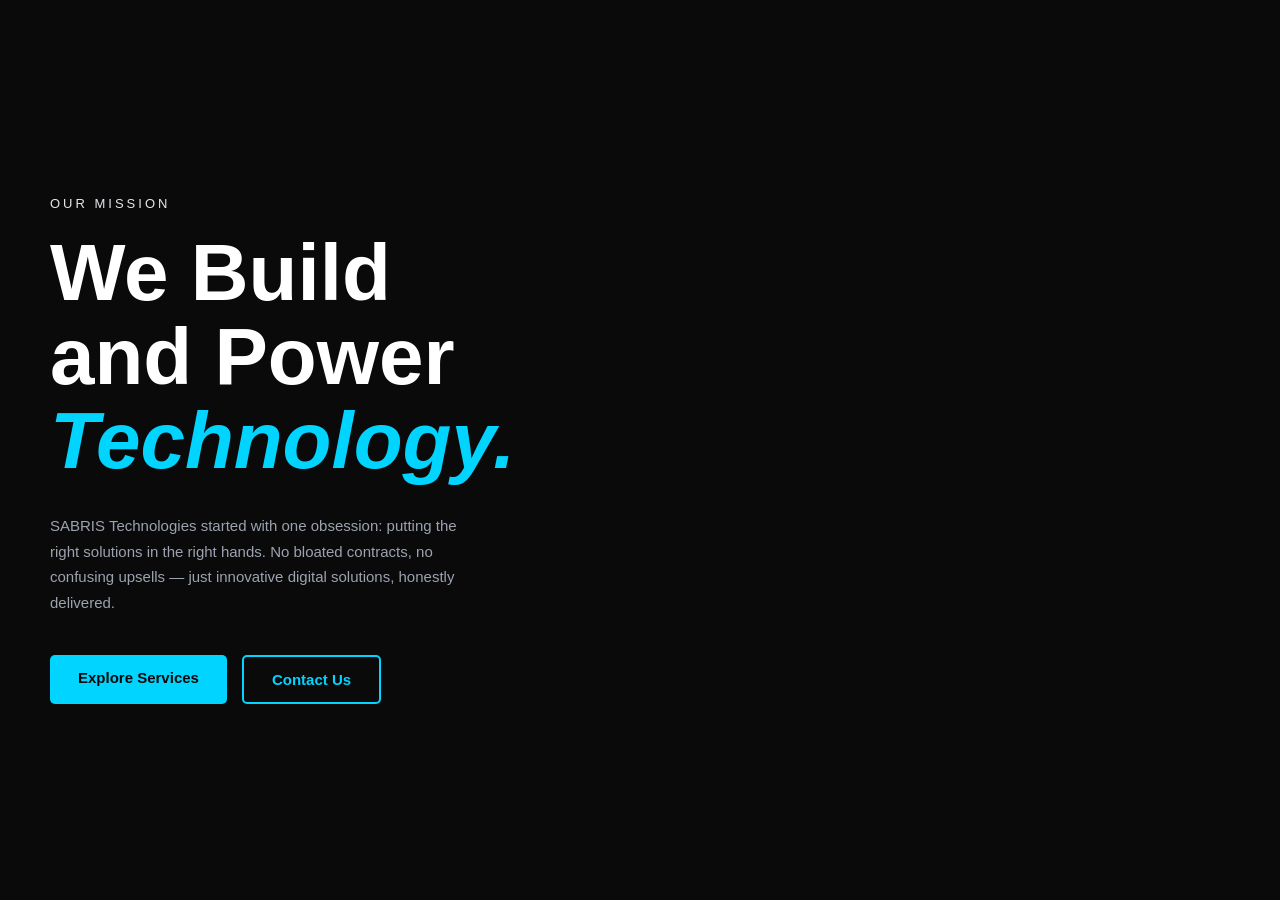
==== index.html @ fa776a13 "Add landing page HTML structure with hero section and call-to-action buttons" ====
<!DOCTYPE html>
<html lang="en">
  <head>
    <meta charset="UTF-8" />
    <meta name="viewport" content="width=device-width, initial-scale=1.0" />
    <title>SABRIS Technologies</title>
    <link rel="stylesheet" href="style.css" />
  </head>
  <body>
    <section class="hero">
      <p class="label">OUR MISSION</p>
      <h1>We Build <br />and Power <br /><span class="accent">Technology.</span></h1>
      <p class="subtext">
        SABRIS Technologies started with one obsession: putting
        the right solutions in the right hands. No bloated contracts,
        no confusing upsells — just innovative digital solutions,
        honestly delivered.
      </p>
      <div class="btn-group">
        <a href="services.html" class="btn">Explore Services</a>
        <a href="contact.html" class="btn btn-outline">Contact Us</a>
      </div>
    </section>
  </body>
</html>
---- style.css ----
* {
  margin: 0;
  padding: 0;
  box-sizing: border-box;
}

body {
  background-color: #0A0A0A;
  color: #E5E7EB;
  font-family: Arial, Helvetica, sans-serif;
  height: 100vh;
}

.hero {
  height: 100vh;
  display: flex;
  flex-direction: column;
  justify-content: center;
  padding: 60px 50px;
}

.label {
  color: #E5E7EB;
  font-size: 13px;
  letter-spacing: 3px;
  text-transform: uppercase;
  margin-bottom: 20px;
}

.hero h1 {
  font-size: 80px;
  font-weight: 900;
  color: #FFFFFF;
  line-height: 1.05;
  margin-bottom: 30px;
}

.accent {
  color: #00D4FF;
  font-style: italic;
}

.subtext {
  font-size: 15px;
  color: #9CA3AF;
  max-width: 420px;
  line-height: 1.7;
  margin-bottom: 40px;
}

.btn-group {
  display: flex;
  gap: 15px;
}

.btn {
  background-color: #00D4FF;
  color: #0A0A0A;
  padding: 14px 28px;
  text-decoration: none;
  border-radius: 5px;
  font-weight: bold;
  font-size: 15px;
}

.btn-outline {
  background-color: transparent;
  color: #00D4FF;
  border: 2px solid #00D4FF;
}

.btn:hover {
  background-color: #39FF14;
}

.btn-outline:hover {
  background-color: #00D4FF;
  color: #0A0A0A;
}
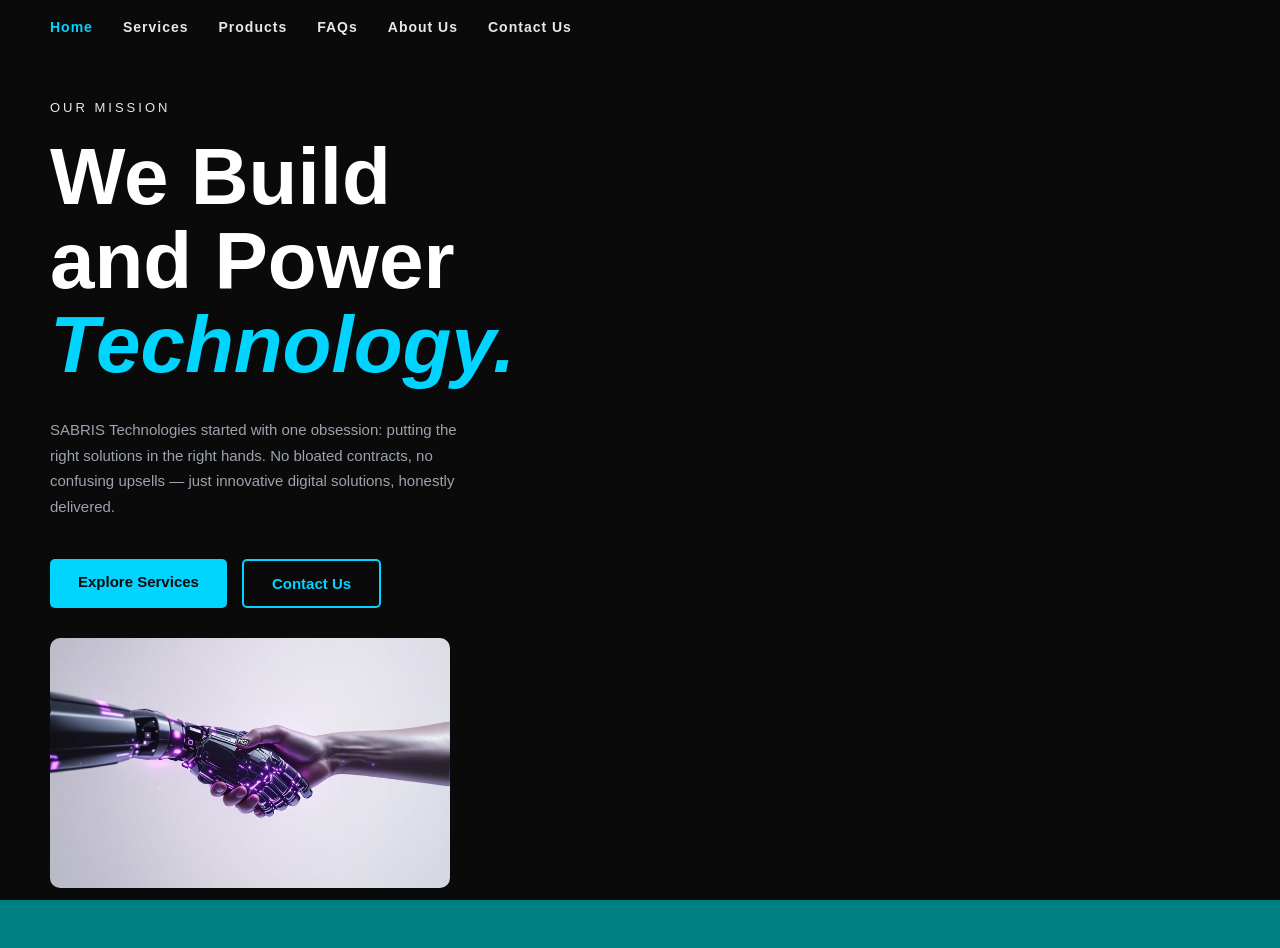
==== commit 0e2584b8: "Refactor code structure for improved readability and maintainability" ====
--- a/index.html
+++ b/index.html
@@ -7,6 +7,16 @@
     <link rel="stylesheet" href="style.css" />
   </head>
   <body>
+    <nav>
+  <ul>
+    <li><a href="landing.html" class="active">Home</a></li>
+    <li><a href="services.html">Services</a></li>
+    <li><a href="#">Products</a></li>
+    <li><a href="#">FAQs</a></li>
+    <li><a href="#">About Us</a></li>
+    <li><a href="contact.html">Contact Us</a></li>
+  </ul>
+</nav>
     <section class="hero">
       <p class="label">OUR MISSION</p>
       <h1>We Build <br />and Power <br /><span class="accent">Technology.</span></h1>
@@ -17,9 +27,12 @@
         honestly delivered.
       </p>
       <div class="btn-group">
-        <a href="services.html" class="btn">Explore Services</a>
-        <a href="contact.html" class="btn btn-outline">Contact Us</a>
-      </div>
+  <a href="services.html" class="btn">Explore Services</a>
+  <a href="contact.html" class="btn btn-outline">Contact Us</a>
+</div>
+
+<img src="img.jpeg" alt="Technology" />
+      
     </section>
   </body>
 </html>
--- a/style.css
+++ b/style.css
@@ -1,3 +1,53 @@
+:root{
+    background-color: teal;
+    font-family:Arial, Helvetica, sans-serif;
+}
+.links ul {
+    list-style: none;
+    padding: 0.3rem;
+    margin: 0;
+    display: flex;
+    justify-content:end; 
+    gap: 20px; 
+    align-items: center;          
+}
+h2 {
+    text-align: center;
+}
+.links a.active {
+    font-weight: bold;
+    color: #007bff;     
+}
+.links a {
+    top: 22%;
+    display: inline-block;
+    padding: 0.6rem 0.8rem;
+    color: black;
+    font-weight: 300;
+    text-transform: uppercase;
+    transition: 0.3s;
+    font-size: 0.8rem;
+    color:navy;            
+    border-radius: 2.5rem;
+    text-decoration: none;
+}
+
+.links a.active {
+    background-color: #00d4ff;
+    color: azure;
+    border-radius: 2.5rem;
+    padding: 0.6rem 1rem;
+}
+
+.links a:hover {
+    color:#00d4ff;
+}
+
+.links a.active:hover {
+    color: azure;
+    background-color: var(--hover-blue);
+}
+
 * {
   margin: 0;
   padding: 0;
@@ -11,12 +61,52 @@
   height: 100vh;
 }
 
+nav {
+  position: fixed;
+  top: 0;
+  width: 100%;
+  background-color: #0A0A0A;
+  padding: 18px 50px;
+  z-index: 100;
+}
+
+nav ul {
+  list-style: none;
+  display: flex;
+  gap: 30px;
+}
+
+nav ul li a {
+  color: #E5E7EB;
+  text-decoration: none;
+  font-size: 14px;
+  font-weight: bold;
+  letter-spacing: 1px;
+}
+
+nav ul li a.active {
+  color: #00D4FF;
+}
+
+nav ul li a:hover {
+  color: #39FF14;
+  cursor: pointer;
+}
+
 .hero {
-  height: 100vh;
+  min-height: 100vh;
   display: flex;
   flex-direction: column;
   justify-content: center;
-  padding: 60px 50px;
+  padding: 100px 50px 60px 50px;
+}
+
+.hero img {
+  max-width: 400px;
+  max-height: 250px;
+  object-fit: cover;
+  border-radius: 10px;
+  margin-top: 30px;
 }
 
 .label {
@@ -76,4 +166,4 @@
 .btn-outline:hover {
   background-color: #00D4FF;
   color: #0A0A0A;
-}+}
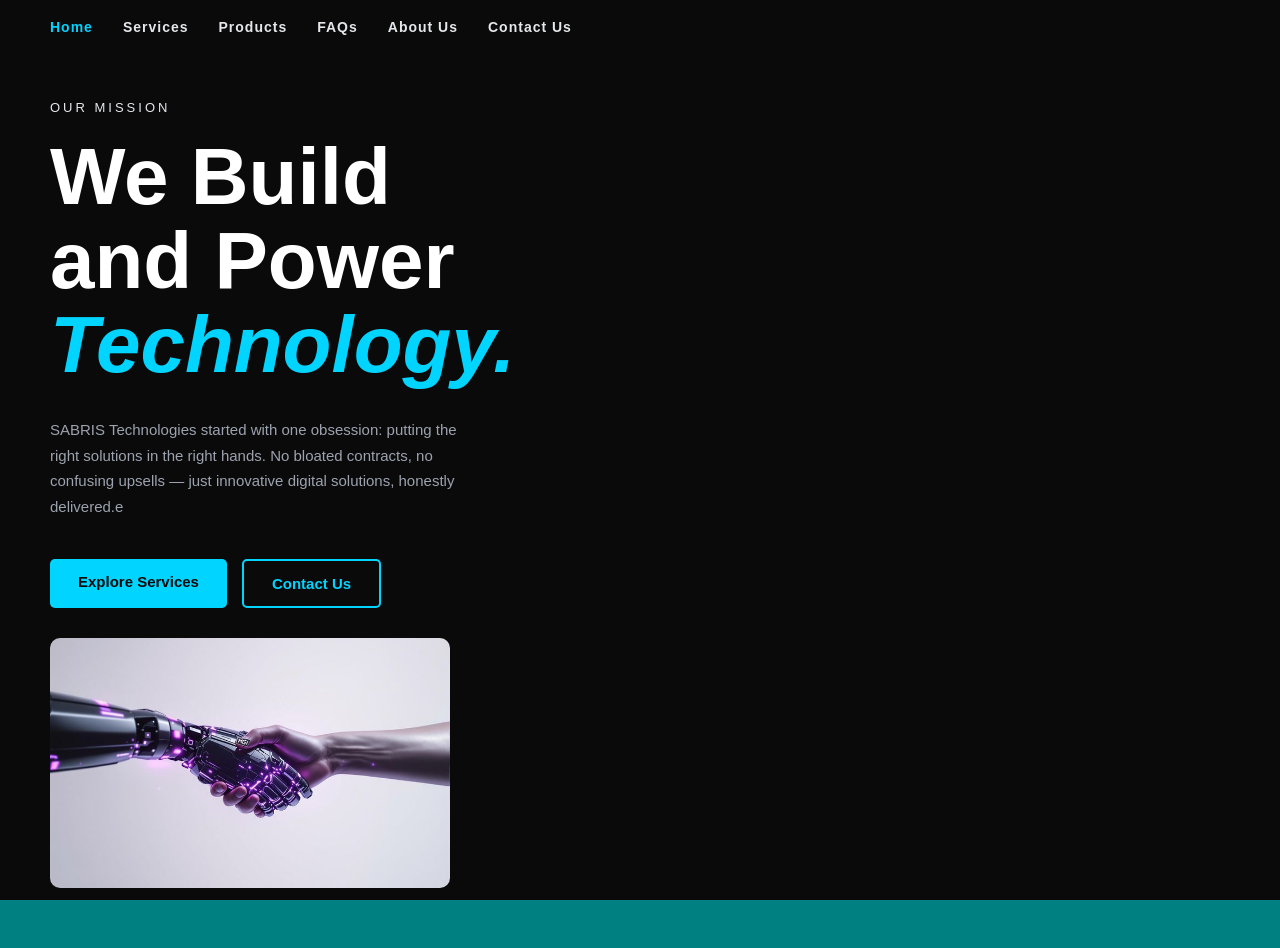
==== commit 92169c5e: "Fix typo in mission statement description" ====
--- a/index.html
+++ b/index.html
@@ -24,7 +24,7 @@
         SABRIS Technologies started with one obsession: putting
         the right solutions in the right hands. No bloated contracts,
         no confusing upsells — just innovative digital solutions,
-        honestly delivered.
+        honestly delivered.e
       </p>
       <div class="btn-group">
   <a href="services.html" class="btn">Explore Services</a>
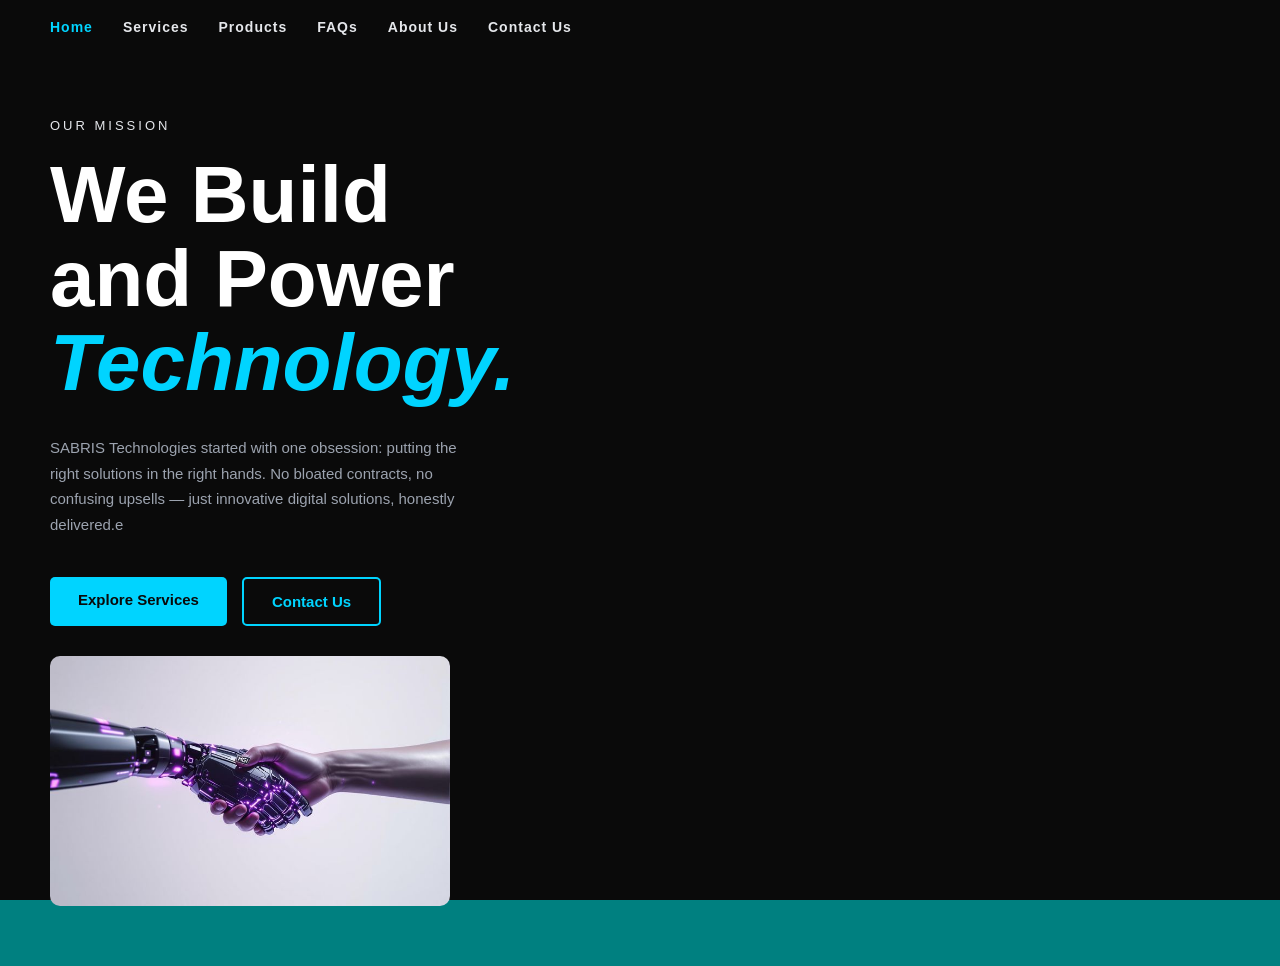
==== commit 66c5dae7: "first commit" ====
--- a/index.html
+++ b/index.html
@@ -1,7 +1,7 @@
 <!DOCTYPE html>
 <html lang="en">
   <head>
-    <meta charset="UTF-8" />
+    <meta charset="UTF-8" />git 
     <meta name="viewport" content="width=device-width, initial-scale=1.0" />
     <title>SABRIS Technologies</title>
     <link rel="stylesheet" href="style.css" />
